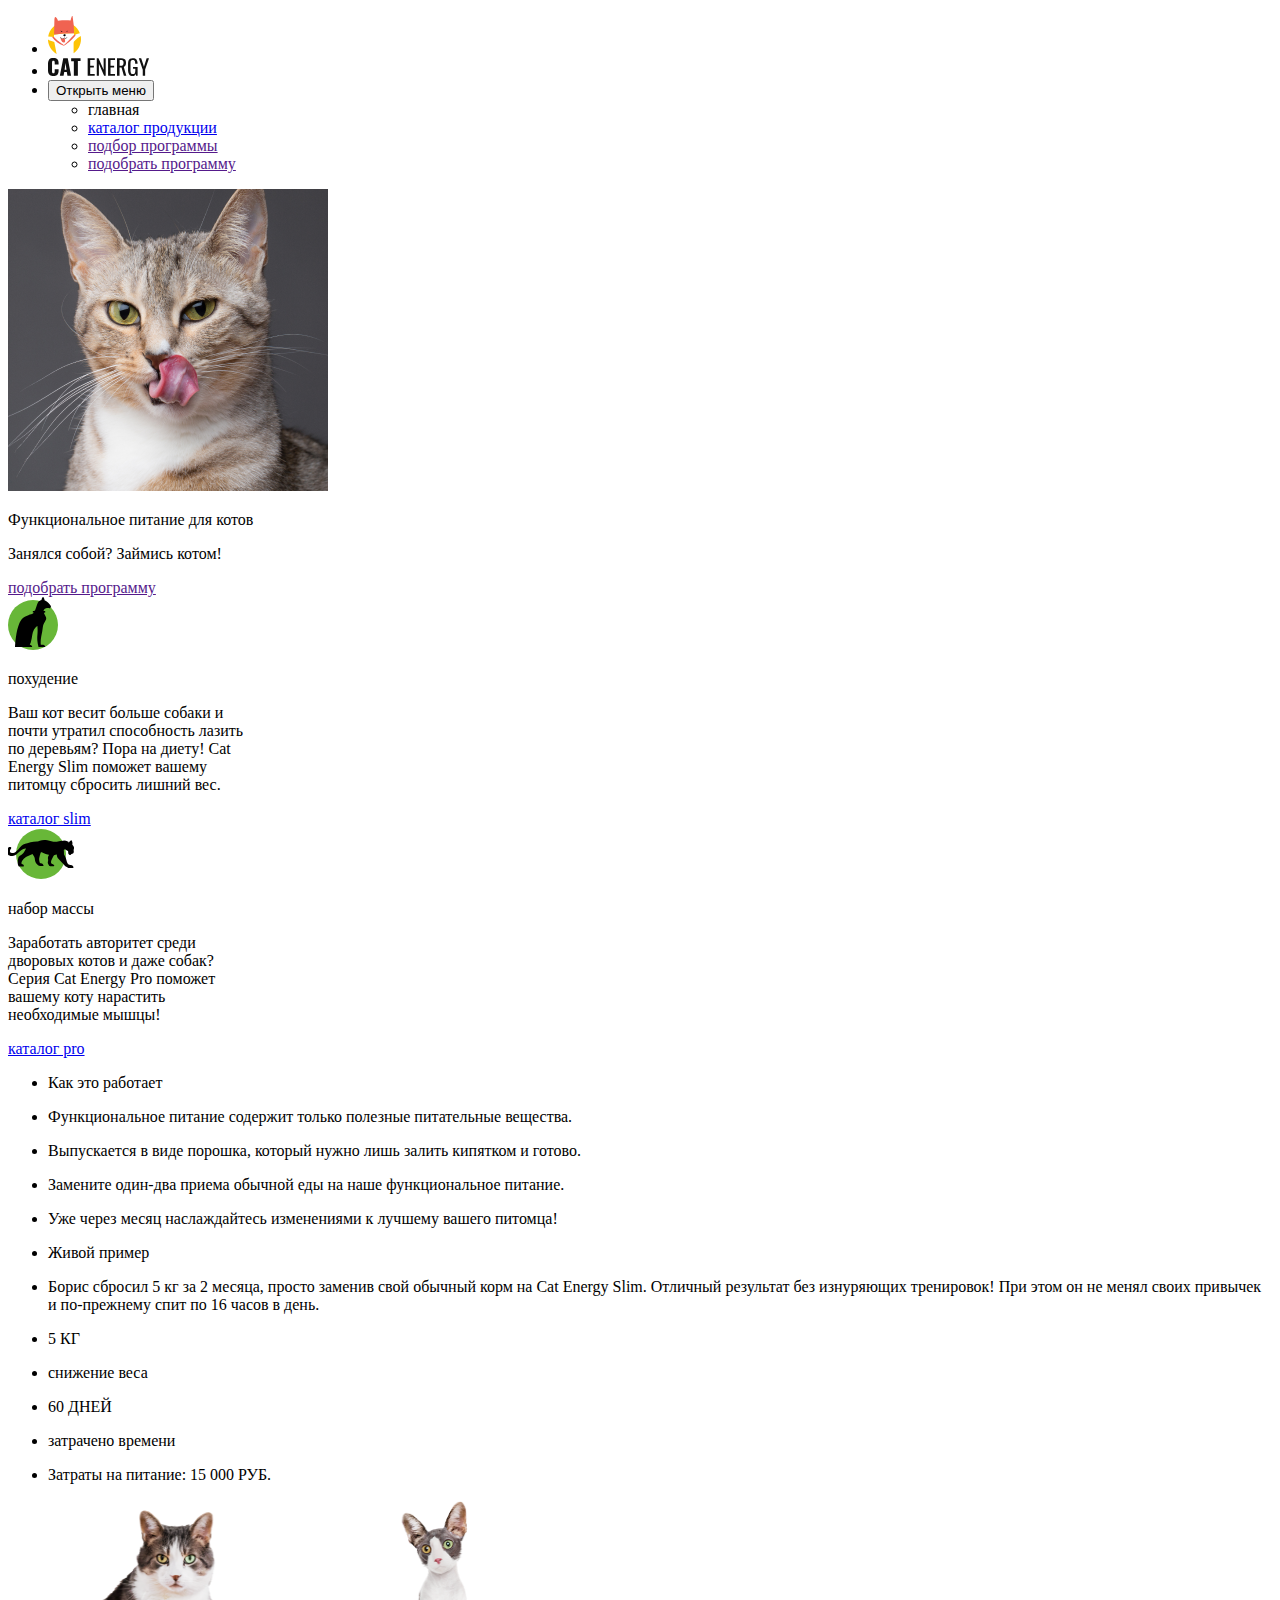
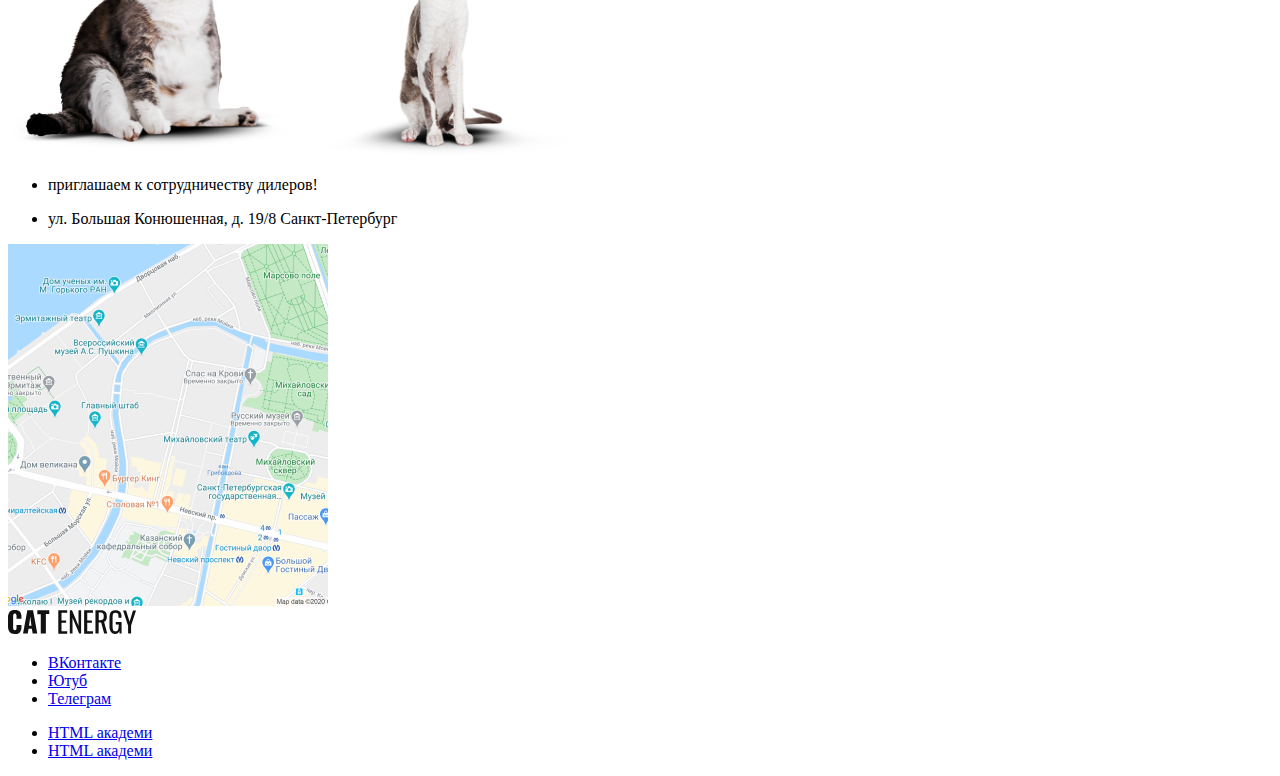
==== index.html @ 9efe5eb6 "Deploying to gh-pages from @ gbuilder75/2445143-cat-energy-31@4de3dc1ca59c9a11258ada02885281ec4d4816" ====
<!DOCTYPE html><html class="page" lang="ru"><head><meta charset="UTF-8"><title>Кэт энерджи</title><meta name="viewport" content="width=device-width,initial-scale=1"><link rel="stylesheet" href="styles/styles.css"><link rel="icon" href="../images/favicon-32.png"><script src="scripts/index.js" defer="defer"></script></head><body class="page__body"><header class="main-header"><ul class="main-header__logo"><li><a class="main-header__logo-pic"><img class="main-header__logo-image" src="../images/mobile-logo.svg" width="33" height="38" alt="Логотип Кэт энерджи"></a></li><li><a class="main-header__logo-text"><img class="main-header__logo-text" src="../images/mobile-logo-text.svg" width="101" height="18" alt="Кэт энерджи header"></a></li><li><nav class="main-nav"><button class="main-nav__toggle" type="button"><span class="visually-hidden">Открыть меню</span></button><div class="main-nav__wrapper"><ul class="main-nav__list site-list"><li class="site-list__item site-list__item--active"><a>главная</a></li><li class="site-list__item"><a href="catalog.html">каталог продукции</a></li><li class="site-list__item"><a href="">подбор программы</a></li><li class="site-list__item"><a class="primary-button" href="">подобрать программу</a></li></ul></div></nav></li></ul></header><main class="main-container"><section class="features" data-test="features"><img class="features-img" src="../images/index-background-desktop-2.png" width="320" height="302" alt="Функциональное питание для котов"><p class="features-title">Функциональное питание для котов</p><p class="features-subtitle">Занялся собой? Займись котом!</p><a class="primary-button" href="">подобрать программу</a></section><section class="slim" data-test="slim"><img class="slim-img" src="../images/cat-back-slim.svg" width="50" height="53" alt="Похудение"><p class="slim-title">похудение</p><p class="slim-subtitle">Ваш кот весит больше собаки и<br>почти утратил способность лазить<br>по деревьям? Пора на диету! Cat<br>Energy Slim поможет вашему<br>питомцу сбросить лишний вес.</p><a href="catalog.html">каталог slim</a></section><section class="pro" data-test="pro"><img class="pro-img" src="../images/cat-back-pro.svg" width="67" height="52" alt="Набор массы"><p class="pro-title">набор массы</p><p class="pro-subtitle">Заработать авторитет среди<br>дворовых котов и даже собак?<br>Серия Cat Energy Pro поможет<br>вашему коту нарастить<br>необходимые мышцы!</p><a href="catalog.html">каталог pro</a></section><section class="special"><ul class="special-list"><li class="special-item"><p class="special-title">Как это работает</p></li><li class="special-item"><p class="special-description">Функциональное питание содержит только полезные питательные вещества.</p></li><li class="special-item"><p class="special-description">Выпускается в виде порошка, который нужно лишь залить кипятком и готово.</p></li><li class="special-item"><p class="special-description">Замените один-два приема обычной еды на наше функциональное питание.</p></li><li class="special-item"><p class="special-description">Уже через месяц наслаждайтесь изменениями к лучшему вашего питомца!</p></li></ul></section><section class="example"><ul class="example-list"><li class="example-item"><p class="example-title">Живой пример</p></li><li class="example-item"><p class="example-description">Борис сбросил 5 кг за 2 месяца, просто заменив свой обычный корм на Cat Energy Slim. Отличный результат без изнуряющих тренировок! При этом он не менял своих привычек и по-прежнему спит по 16 часов в день.</p></li></ul><ul class="cost-list"><li class="cost-item"><p class="cost-title">5 КГ</p></li><li class="cost-item"><p class="cost-description">снижение веса</p></li><li class="cost-item"><p class="cost-title">60 ДНЕЙ</p></li><li class="cost-item"><p class="cost-description">затрачено времени</p></li><li class="cost-item"><p class="cost-description">Затраты на питание: 15 000 РУБ.</p></li></ul></section><section class="cat-slider-mobile"><img class="cat-slider-mobile-img" src="../images/slide-cat-before.png" width="280" height="256" alt="Кот перед диетой"> <img class="cat-slider-mobile-img" src="../images/slide-cat-after.png" width="280" height="256" alt="Кот после диеты"></section><section class="contacts"><ul class="contacts-list"><li class="contacts-item"><p class="contacts-title">приглашаем к сотрудничеству дилеров!</p></li><li class="contacts-item"><p class="contacts-description">ул. Большая Конюшенная, д. 19/8 Санкт-Петербург</p></li></ul></section><section class="location"><li class="location-item"><img class="map-mobile-img" src="../images/map.png" width="320" height="362" alt="Карта"></li></section></main><footer class="main-footer"><li class="footer-logo"><a class="main-footer__logo-text"><img class="main-footer__logo-text" src="../images/mobile-footer-logo.svg" width="128" height="24" alt="Кэт энерджи footer"></a></li><ul class="footer-social-list"><li class="footer-social-item"><a class="footer-social-link link-vk" href="https://vk.com/htmlacademy"><span class="visually-hidden">ВКонтакте</span></a></li><li class="footer-social-item"><a class="footer-social-link link-youtube" href="https://www.youtube.com/user/htmlacademyru"><span class="visually-hidden">Ютуб</span></a></li><li class="footer-social-item"><a class="footer-social-link link-telegram" href="https://t.me/htmlacademy"><span class="visually-hidden">Телеграм</span></a></li></ul><ul class="footer-html-academy-list"><li class="footer-html-academy-item"><a class="footer-html-academy-link link-html-academy" href="https://htmlacademy.ru"><span class="visually-hidden">HTML академи</span></a></li><li class="footer-html-academy-item"><a class="footer-html-academy-link link-html-academy" href="https://htmlacademy.ru"><span class="visually-hidden">HTML академи</span></a></li></ul></footer></body></html>
---- styles/styles.css ----
.header{color:#fff;background-color:#639;padding:10px 15px}
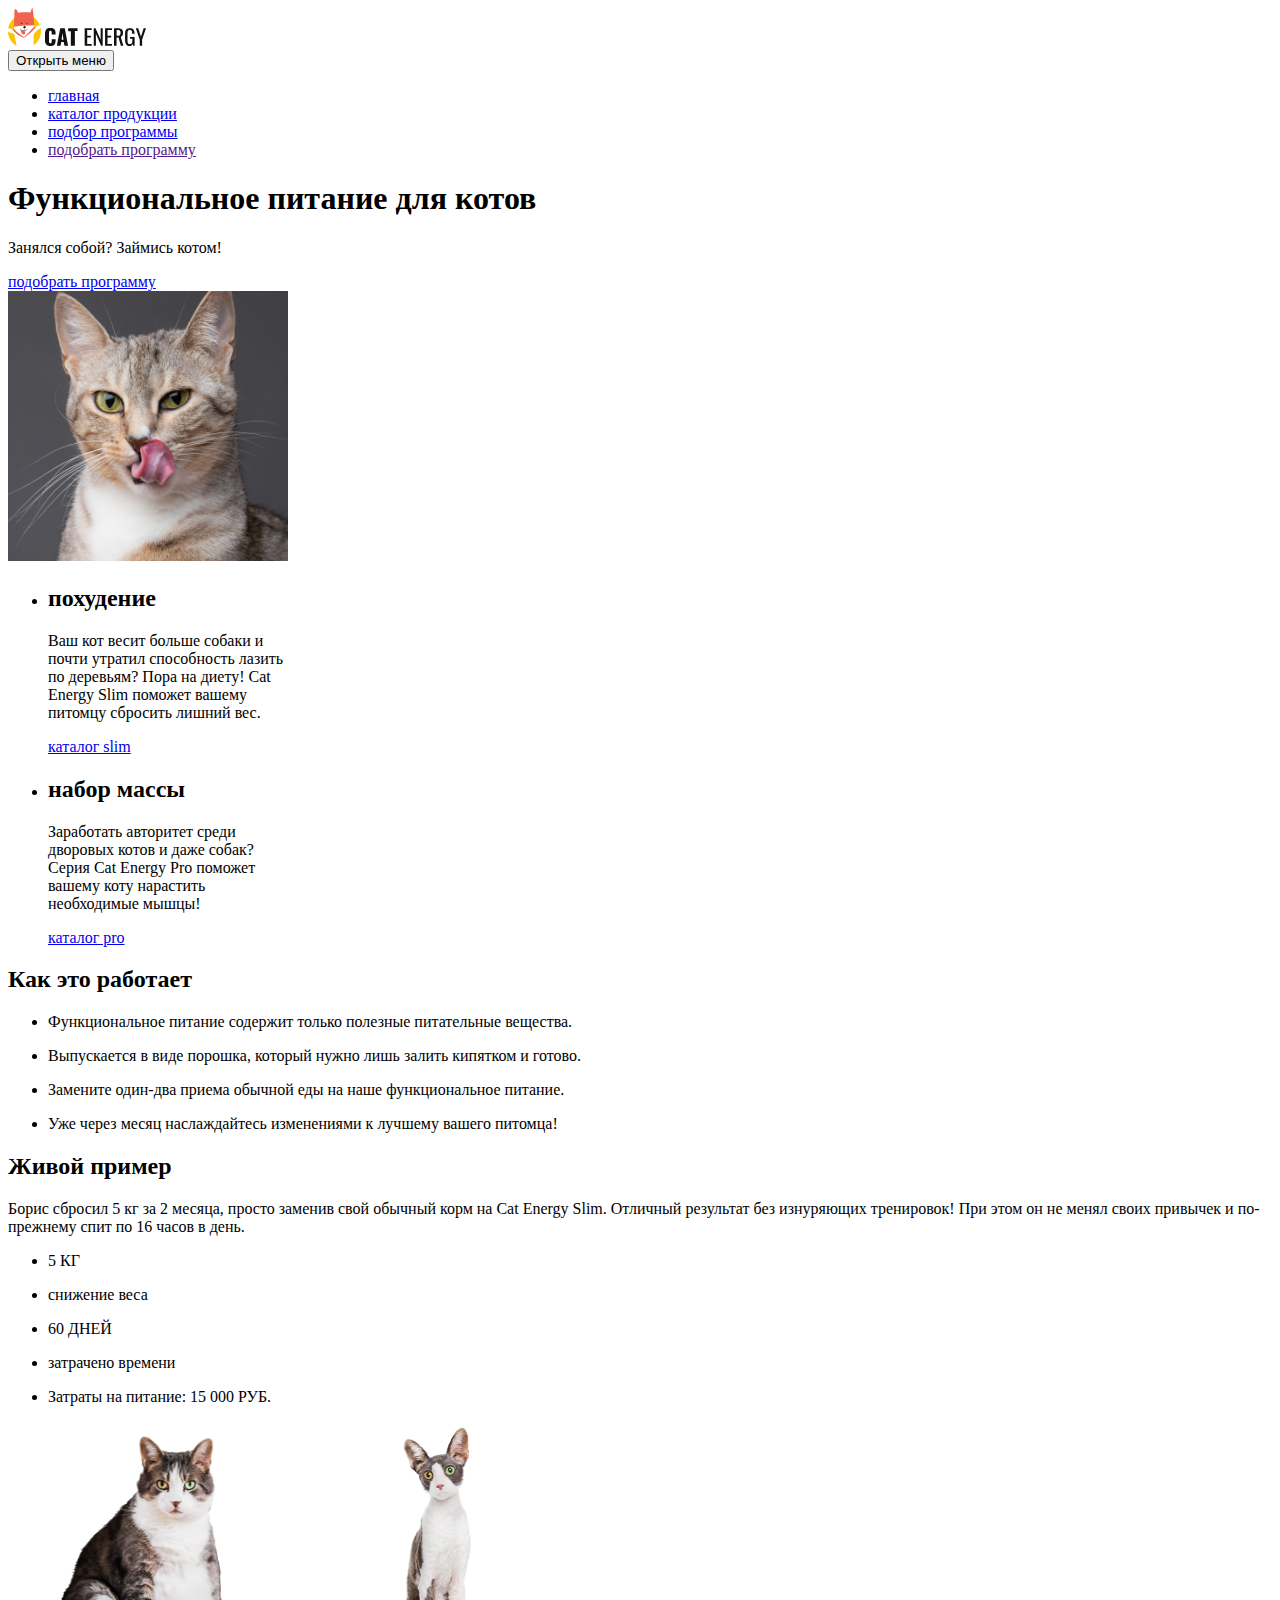
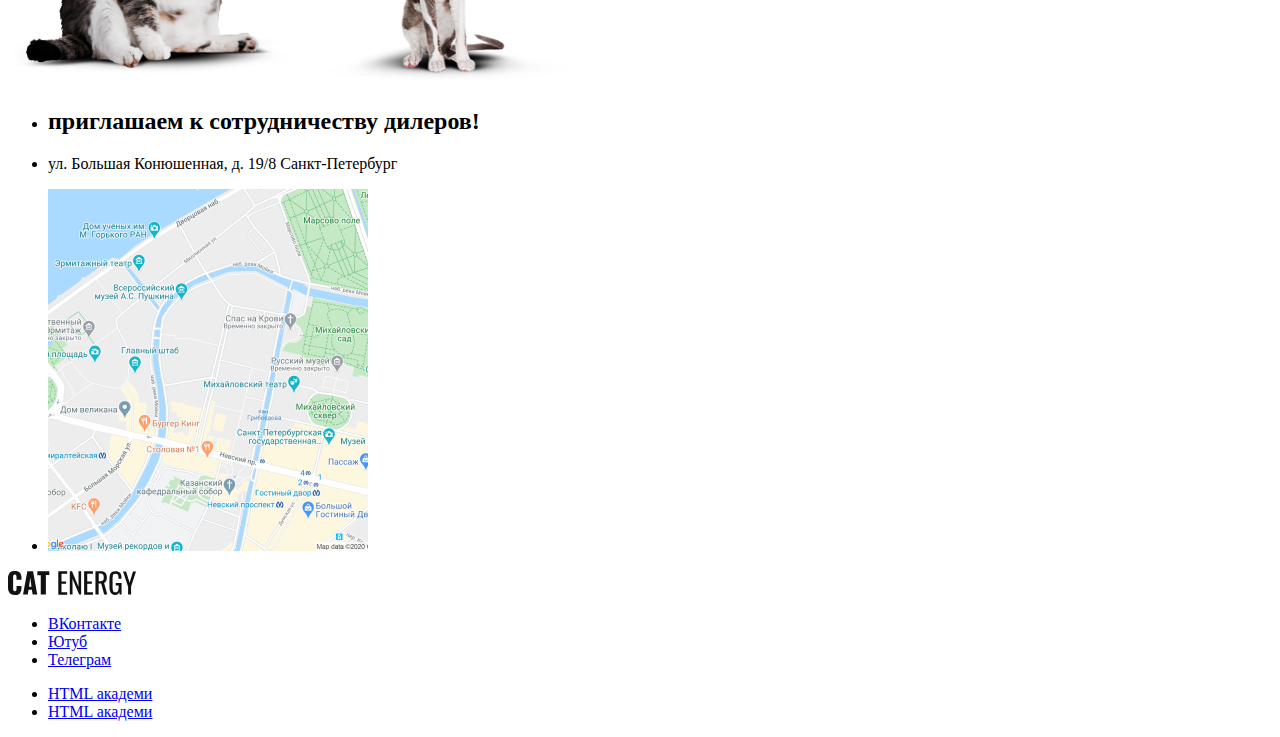
==== commit 4a887c12: "Deploying to gh-pages from @ gbuilder75/2445143-cat-energy-31@46d3fa1d78fe73ba99baabdb4695865248042a" ====
--- a/index.html
+++ b/index.html
@@ -1 +1 @@
-<!DOCTYPE html><html class="page" lang="ru"><head><meta charset="UTF-8"><title>Кэт энерджи</title><meta name="viewport" content="width=device-width,initial-scale=1"><link rel="stylesheet" href="styles/styles.css"><link rel="icon" href="../images/favicon-32.png"><script src="scripts/index.js" defer="defer"></script></head><body class="page__body"><header class="main-header"><ul class="main-header__logo"><li><a class="main-header__logo-pic"><img class="main-header__logo-image" src="../images/mobile-logo.svg" width="33" height="38" alt="Логотип Кэт энерджи"></a></li><li><a class="main-header__logo-text"><img class="main-header__logo-text" src="../images/mobile-logo-text.svg" width="101" height="18" alt="Кэт энерджи header"></a></li><li><nav class="main-nav"><button class="main-nav__toggle" type="button"><span class="visually-hidden">Открыть меню</span></button><div class="main-nav__wrapper"><ul class="main-nav__list site-list"><li class="site-list__item site-list__item--active"><a>главная</a></li><li class="site-list__item"><a href="catalog.html">каталог продукции</a></li><li class="site-list__item"><a href="">подбор программы</a></li><li class="site-list__item"><a class="primary-button" href="">подобрать программу</a></li></ul></div></nav></li></ul></header><main class="main-container"><section class="features" data-test="features"><img class="features-img" src="../images/index-background-desktop-2.png" width="320" height="302" alt="Функциональное питание для котов"><p class="features-title">Функциональное питание для котов</p><p class="features-subtitle">Занялся собой? Займись котом!</p><a class="primary-button" href="">подобрать программу</a></section><section class="slim" data-test="slim"><img class="slim-img" src="../images/cat-back-slim.svg" width="50" height="53" alt="Похудение"><p class="slim-title">похудение</p><p class="slim-subtitle">Ваш кот весит больше собаки и<br>почти утратил способность лазить<br>по деревьям? Пора на диету! Cat<br>Energy Slim поможет вашему<br>питомцу сбросить лишний вес.</p><a href="catalog.html">каталог slim</a></section><section class="pro" data-test="pro"><img class="pro-img" src="../images/cat-back-pro.svg" width="67" height="52" alt="Набор массы"><p class="pro-title">набор массы</p><p class="pro-subtitle">Заработать авторитет среди<br>дворовых котов и даже собак?<br>Серия Cat Energy Pro поможет<br>вашему коту нарастить<br>необходимые мышцы!</p><a href="catalog.html">каталог pro</a></section><section class="special"><ul class="special-list"><li class="special-item"><p class="special-title">Как это работает</p></li><li class="special-item"><p class="special-description">Функциональное питание содержит только полезные питательные вещества.</p></li><li class="special-item"><p class="special-description">Выпускается в виде порошка, который нужно лишь залить кипятком и готово.</p></li><li class="special-item"><p class="special-description">Замените один-два приема обычной еды на наше функциональное питание.</p></li><li class="special-item"><p class="special-description">Уже через месяц наслаждайтесь изменениями к лучшему вашего питомца!</p></li></ul></section><section class="example"><ul class="example-list"><li class="example-item"><p class="example-title">Живой пример</p></li><li class="example-item"><p class="example-description">Борис сбросил 5 кг за 2 месяца, просто заменив свой обычный корм на Cat Energy Slim. Отличный результат без изнуряющих тренировок! При этом он не менял своих привычек и по-прежнему спит по 16 часов в день.</p></li></ul><ul class="cost-list"><li class="cost-item"><p class="cost-title">5 КГ</p></li><li class="cost-item"><p class="cost-description">снижение веса</p></li><li class="cost-item"><p class="cost-title">60 ДНЕЙ</p></li><li class="cost-item"><p class="cost-description">затрачено времени</p></li><li class="cost-item"><p class="cost-description">Затраты на питание: 15 000 РУБ.</p></li></ul></section><section class="cat-slider-mobile"><img class="cat-slider-mobile-img" src="../images/slide-cat-before.png" width="280" height="256" alt="Кот перед диетой"> <img class="cat-slider-mobile-img" src="../images/slide-cat-after.png" width="280" height="256" alt="Кот после диеты"></section><section class="contacts"><ul class="contacts-list"><li class="contacts-item"><p class="contacts-title">приглашаем к сотрудничеству дилеров!</p></li><li class="contacts-item"><p class="contacts-description">ул. Большая Конюшенная, д. 19/8 Санкт-Петербург</p></li></ul></section><section class="location"><li class="location-item"><img class="map-mobile-img" src="../images/map.png" width="320" height="362" alt="Карта"></li></section></main><footer class="main-footer"><li class="footer-logo"><a class="main-footer__logo-text"><img class="main-footer__logo-text" src="../images/mobile-footer-logo.svg" width="128" height="24" alt="Кэт энерджи footer"></a></li><ul class="footer-social-list"><li class="footer-social-item"><a class="footer-social-link link-vk" href="https://vk.com/htmlacademy"><span class="visually-hidden">ВКонтакте</span></a></li><li class="footer-social-item"><a class="footer-social-link link-youtube" href="https://www.youtube.com/user/htmlacademyru"><span class="visually-hidden">Ютуб</span></a></li><li class="footer-social-item"><a class="footer-social-link link-telegram" href="https://t.me/htmlacademy"><span class="visually-hidden">Телеграм</span></a></li></ul><ul class="footer-html-academy-list"><li class="footer-html-academy-item"><a class="footer-html-academy-link link-html-academy" href="https://htmlacademy.ru"><span class="visually-hidden">HTML академи</span></a></li><li class="footer-html-academy-item"><a class="footer-html-academy-link link-html-academy" href="https://htmlacademy.ru"><span class="visually-hidden">HTML академи</span></a></li></ul></footer></body></html>+<!DOCTYPE html><html class="page" lang="ru"><head><meta charset="UTF-8"><title>Кэт энерджи</title><meta name="viewport" content="width=device-width,initial-scale=1"><link rel="stylesheet" href="styles/styles.css"><script src="scripts/index.js" defer="defer"></script></head><body class="page__body"><header class="main-header"><div class="main-header__wrapper"><a class="main-header__logo-pic"><img class="main-header__logo-image" src="../images/mobile-logo.svg" width="33" height="38" alt="Логотип Кэт энерджи"> </a><a class="main-header__logo-text"><img class="main-header__logo-text" src="../images/mobile-logo-text.svg" width="101" height="18" alt="Кэт энерджи header"></a><nav class="main-nav"><button class="main-nav__toggle" type="button"><span class="visually-hidden">Открыть меню</span></button><ul class="main-nav__list"><li class="main-nav__item"><a class="main-nav__link main-nav__link--current" href="index.html">главная</a></li><li class="main-nav__item"><a class="main-nav__link" href="catalog.html">каталог продукции</a></li><li class="main-nav__item"><a class="main-nav__link" href="#">подбор программы</a></li><li class="main-nav__item"><a class="primary-button" href="">подобрать программу</a></li></ul></nav><section class="features" data-test="features"><div class="features-section-wrapper"><h1 class="features-section-title features-title">Функциональное питание для котов</h1><p class="features-section-description">Занялся собой? Займись котом!</p><a class="primary-button button" href="#">подобрать программу</a><div class="features-section-image-container"><img class="features-section-image" src="../images/index-background-desktop-2.png" width="280" height="270" alt="Функциональное питание для котов"></div></div></section></div></header><main class="main-container"><section class="diet" data-test="diet"><div class="diet-wrapper"><ul class="diet-list"><li class="diet-item"><h2 class="diet-title">похудение</h2><p class="diet-subtitle">Ваш кот весит больше собаки и<br>почти утратил способность лазить<br>по деревьям? Пора на диету! Cat<br>Energy Slim поможет вашему<br>питомцу сбросить лишний вес.</p><a class="diet-link" href="catalog.html"><span class="diet__link-text">каталог slim</span></a></li><li class="diet-item"><h2 class="diet-title">набор массы</h2><p class="diet-subtitle">Заработать авторитет среди<br>дворовых котов и даже собак?<br>Серия Cat Energy Pro поможет<br>вашему коту нарастить<br>необходимые мышцы!</p><a class="diet-link" href="catalog.html"><span class="diet__link-text">каталог pro</span></a></li></ul></div></section><section class="advantages"><div class="advantages-wrapper"><h2 class="advantages-title section-title">Как это работает</h2><ul class="advantages-list"><li class="advantages-item"><p class="advantages-description">Функциональное питание содержит только полезные питательные вещества.</p></li><li class="advantages-item"><p class="advantages-description">Выпускается в виде порошка, который нужно лишь залить кипятком и готово.</p></li><li class="advantages-item"><p class="advantages-description">Замените один-два приема обычной еды на наше функциональное питание.</p></li><li class="advantages-item"><p class="advantages-description">Уже через месяц наслаждайтесь изменениями к лучшему вашего питомца!</p></li></ul></div></section><section class="example"><div class="example-wrapper"><h2 class="example-title">Живой пример</h2><p class="example-description">Борис сбросил 5 кг за 2 месяца, просто заменив свой обычный корм на Cat Energy Slim. Отличный результат без изнуряющих тренировок! При этом он не менял своих привычек и по-прежнему спит по 16 часов в день.</p></div><ul class="cost-list"><li class="cost-item"><p class="cost-title">5 КГ</p></li><li class="cost-item"><p class="cost-description">снижение веса</p></li><li class="cost-item"><p class="cost-title">60 ДНЕЙ</p></li><li class="cost-item"><p class="cost-description">затрачено времени</p></li><li class="cost-item"><p class="cost-description">Затраты на питание: 15 000 РУБ.</p></li></ul></section><section class="cat-slider-mobile"><h2 class="cat-slider-mobile-wrapper"><img class="cat-slider-mobile-img" src="../images/slide-cat-before.png" width="280" height="256" alt="Кот перед диетой"> <img class="cat-slider-mobile-img" src="../images/slide-cat-after.png" width="280" height="256" alt="Кот после диеты"></h2></section><section class="contacts"><ul class="contacts-list"><li class="contacts-item"><h2 class="contacts-title">приглашаем к сотрудничеству дилеров!</h2></li><li class="contacts-item"><p class="contacts-description">ул. Большая Конюшенная, д. 19/8 Санкт-Петербург</p></li><li class="contacts-item-map"><img class="map-mobile-img" src="../images/map.png" width="320" height="362" alt="Карта"></li></ul></section></main><footer class="main-footer"><div class="footer-logo"><a class="main-footer__logo-text" href="index.html"><img class="main-footer__logo-text" src="../images/mobile-footer-logo.svg" width="128" height="24" alt="Кэт энерджи footer"></a></div><ul class="footer-social-list"><li class="footer-social-item"><a class="footer-social-link link-vk" href="https://vk.com/htmlacademy"><span class="visually-hidden">ВКонтакте</span></a></li><li class="footer-social-item"><a class="footer-social-link link-youtube" href="https://www.youtube.com/user/htmlacademyru"><span class="visually-hidden">Ютуб</span></a></li><li class="footer-social-item"><a class="footer-social-link link-telegram" href="https://t.me/htmlacademy"><span class="visually-hidden">Телеграм</span></a></li></ul><ul class="footer-html-academy-list"><li class="footer-html-academy-item"><a class="footer-html-academy-link link-html-academy" href="https://htmlacademy.ru/intensive/adaptive"><span class="visually-hidden">HTML академи</span></a></li><li class="footer-html-academy-item"><a class="footer-html-academy-link link-html-academy" href="https://htmlacademy.ru/intensive/adaptive"><span class="visually-hidden">HTML академи</span></a></li></ul></footer></body></html>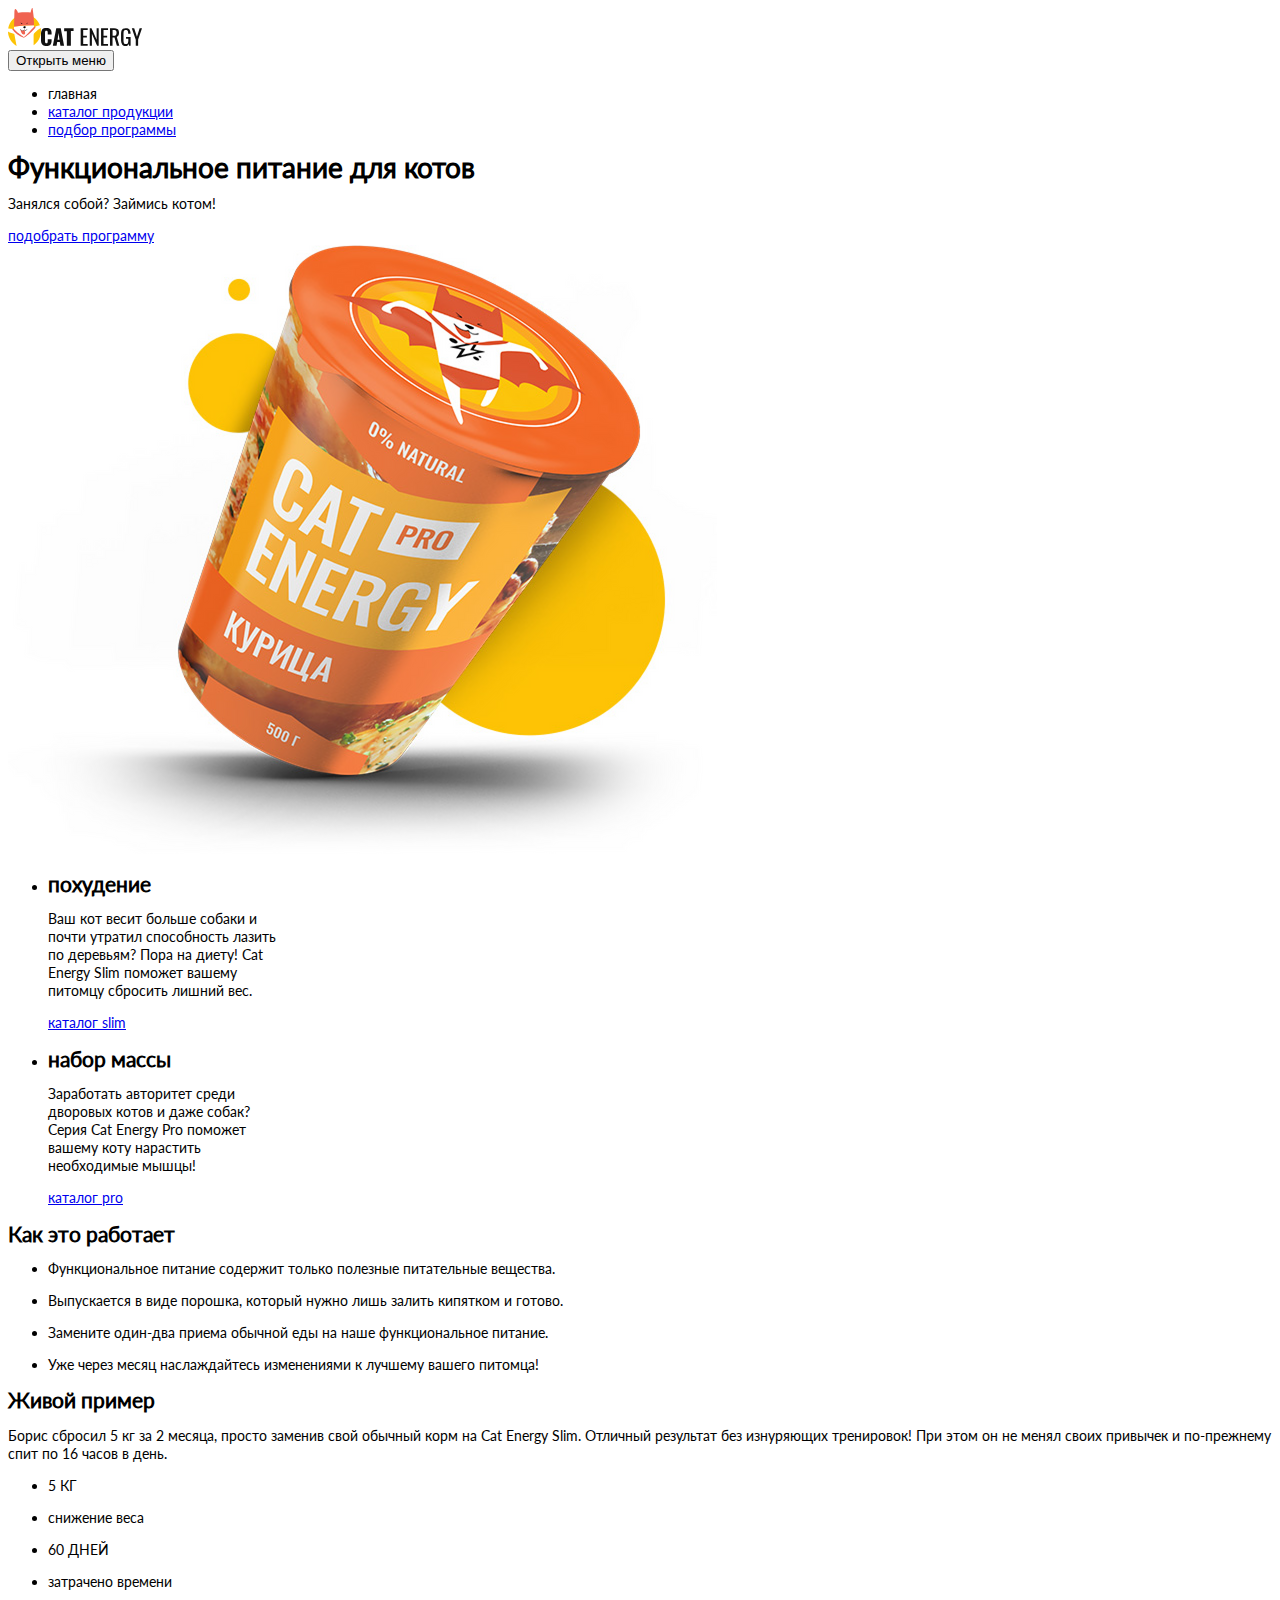
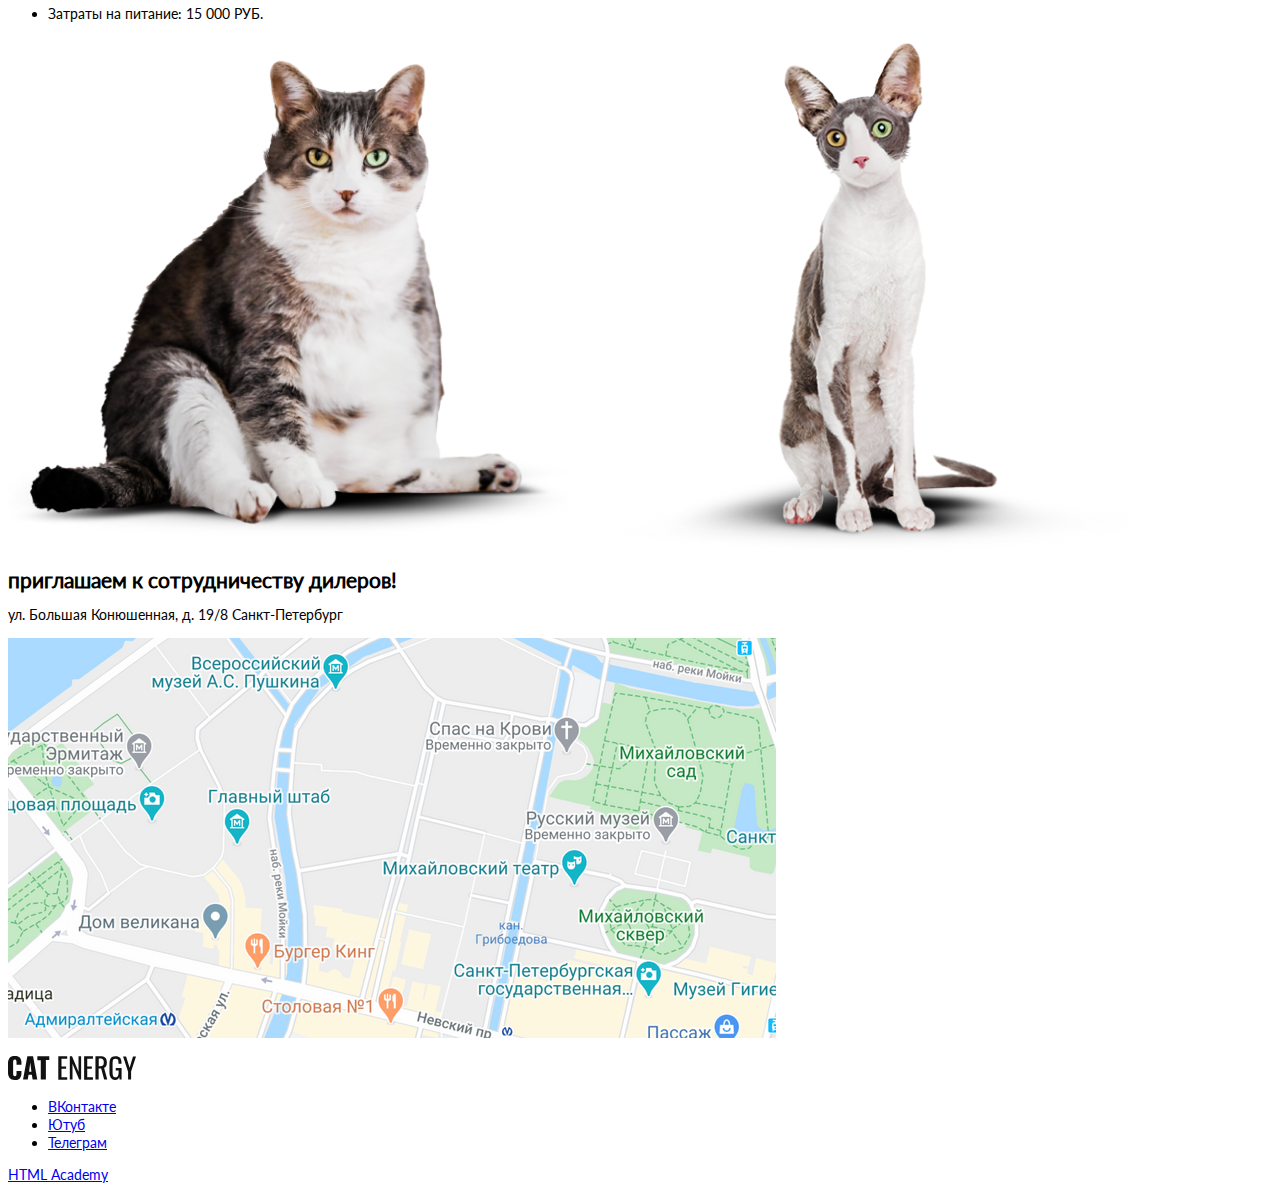
==== commit 2a49e2ad: "Deploying to gh-pages from @ gbuilder75/2445143-cat-energy-31@aca5218369e7cdb0ccb22195807b6e767e9534" ====
--- a/index.html
+++ b/index.html
@@ -1 +1 @@
-<!DOCTYPE html><html class="page" lang="ru"><head><meta charset="UTF-8"><title>Кэт энерджи</title><meta name="viewport" content="width=device-width,initial-scale=1"><link rel="stylesheet" href="styles/styles.css"><script src="scripts/index.js" defer="defer"></script></head><body class="page__body"><header class="main-header"><div class="main-header__wrapper"><a class="main-header__logo-pic"><img class="main-header__logo-image" src="../images/mobile-logo.svg" width="33" height="38" alt="Логотип Кэт энерджи"> </a><a class="main-header__logo-text"><img class="main-header__logo-text" src="../images/mobile-logo-text.svg" width="101" height="18" alt="Кэт энерджи header"></a><nav class="main-nav"><button class="main-nav__toggle" type="button"><span class="visually-hidden">Открыть меню</span></button><ul class="main-nav__list"><li class="main-nav__item"><a class="main-nav__link main-nav__link--current" href="index.html">главная</a></li><li class="main-nav__item"><a class="main-nav__link" href="catalog.html">каталог продукции</a></li><li class="main-nav__item"><a class="main-nav__link" href="#">подбор программы</a></li><li class="main-nav__item"><a class="primary-button" href="">подобрать программу</a></li></ul></nav><section class="features" data-test="features"><div class="features-section-wrapper"><h1 class="features-section-title features-title">Функциональное питание для котов</h1><p class="features-section-description">Занялся собой? Займись котом!</p><a class="primary-button button" href="#">подобрать программу</a><div class="features-section-image-container"><img class="features-section-image" src="../images/index-background-desktop-2.png" width="280" height="270" alt="Функциональное питание для котов"></div></div></section></div></header><main class="main-container"><section class="diet" data-test="diet"><div class="diet-wrapper"><ul class="diet-list"><li class="diet-item"><h2 class="diet-title">похудение</h2><p class="diet-subtitle">Ваш кот весит больше собаки и<br>почти утратил способность лазить<br>по деревьям? Пора на диету! Cat<br>Energy Slim поможет вашему<br>питомцу сбросить лишний вес.</p><a class="diet-link" href="catalog.html"><span class="diet__link-text">каталог slim</span></a></li><li class="diet-item"><h2 class="diet-title">набор массы</h2><p class="diet-subtitle">Заработать авторитет среди<br>дворовых котов и даже собак?<br>Серия Cat Energy Pro поможет<br>вашему коту нарастить<br>необходимые мышцы!</p><a class="diet-link" href="catalog.html"><span class="diet__link-text">каталог pro</span></a></li></ul></div></section><section class="advantages"><div class="advantages-wrapper"><h2 class="advantages-title section-title">Как это работает</h2><ul class="advantages-list"><li class="advantages-item"><p class="advantages-description">Функциональное питание содержит только полезные питательные вещества.</p></li><li class="advantages-item"><p class="advantages-description">Выпускается в виде порошка, который нужно лишь залить кипятком и готово.</p></li><li class="advantages-item"><p class="advantages-description">Замените один-два приема обычной еды на наше функциональное питание.</p></li><li class="advantages-item"><p class="advantages-description">Уже через месяц наслаждайтесь изменениями к лучшему вашего питомца!</p></li></ul></div></section><section class="example"><div class="example-wrapper"><h2 class="example-title">Живой пример</h2><p class="example-description">Борис сбросил 5 кг за 2 месяца, просто заменив свой обычный корм на Cat Energy Slim. Отличный результат без изнуряющих тренировок! При этом он не менял своих привычек и по-прежнему спит по 16 часов в день.</p></div><ul class="cost-list"><li class="cost-item"><p class="cost-title">5 КГ</p></li><li class="cost-item"><p class="cost-description">снижение веса</p></li><li class="cost-item"><p class="cost-title">60 ДНЕЙ</p></li><li class="cost-item"><p class="cost-description">затрачено времени</p></li><li class="cost-item"><p class="cost-description">Затраты на питание: 15 000 РУБ.</p></li></ul></section><section class="cat-slider-mobile"><h2 class="cat-slider-mobile-wrapper"><img class="cat-slider-mobile-img" src="../images/slide-cat-before.png" width="280" height="256" alt="Кот перед диетой"> <img class="cat-slider-mobile-img" src="../images/slide-cat-after.png" width="280" height="256" alt="Кот после диеты"></h2></section><section class="contacts"><ul class="contacts-list"><li class="contacts-item"><h2 class="contacts-title">приглашаем к сотрудничеству дилеров!</h2></li><li class="contacts-item"><p class="contacts-description">ул. Большая Конюшенная, д. 19/8 Санкт-Петербург</p></li><li class="contacts-item-map"><img class="map-mobile-img" src="../images/map.png" width="320" height="362" alt="Карта"></li></ul></section></main><footer class="main-footer"><div class="footer-logo"><a class="main-footer__logo-text" href="index.html"><img class="main-footer__logo-text" src="../images/mobile-footer-logo.svg" width="128" height="24" alt="Кэт энерджи footer"></a></div><ul class="footer-social-list"><li class="footer-social-item"><a class="footer-social-link link-vk" href="https://vk.com/htmlacademy"><span class="visually-hidden">ВКонтакте</span></a></li><li class="footer-social-item"><a class="footer-social-link link-youtube" href="https://www.youtube.com/user/htmlacademyru"><span class="visually-hidden">Ютуб</span></a></li><li class="footer-social-item"><a class="footer-social-link link-telegram" href="https://t.me/htmlacademy"><span class="visually-hidden">Телеграм</span></a></li></ul><ul class="footer-html-academy-list"><li class="footer-html-academy-item"><a class="footer-html-academy-link link-html-academy" href="https://htmlacademy.ru/intensive/adaptive"><span class="visually-hidden">HTML академи</span></a></li><li class="footer-html-academy-item"><a class="footer-html-academy-link link-html-academy" href="https://htmlacademy.ru/intensive/adaptive"><span class="visually-hidden">HTML академи</span></a></li></ul></footer></body></html>+<!DOCTYPE html><html class="page" lang="ru"><head><meta charset="UTF-8"><title>Кэт энерджи</title><meta name="viewport" content="width=device-width,initial-scale=1"><link rel="stylesheet" href="styles/styles.css"><link rel="icon" href="favicons/favicon-32.svg" type="image/svg+xml"><link rel="apple-touch-icon" href="favicons/favicon-180.png"><link rel="manifest" href="manifest.webmanifest"><script src="scripts/index.js" defer="defer"></script></head><body class="body__page"><header class="main-header"><a class="main-header__logo-pic" href="#"><picture><img class="main-header__logo-pic" src="images/mobile-logo.svg" width="33" height="38" alt="Логотип Кэт энерджи"></picture></a><a class="main-header__logo-text" href="#"><picture><img class="main-header__logo-text" src="images/mobile-logo-text.svg" width="101" height="18" alt="Кэт энерджи header"></picture></a><nav class="main-nav"><button class="main-nav__toggle" type="button"><span class="visually-hidden">Открыть меню</span></button><ul class="main-nav__list"><li class="main-nav__item"><a class="main-nav__link main-nav__link--current">главная</a></li><li class="main-nav__item"><a class="main-nav__link" href="catalog.html">каталог продукции</a></li><li class="main-nav__item"><a class="main-nav__link" href="#">подбор программы</a></li></ul></nav><section class="features" data-test="features"><h1 class="features__title">Функциональное питание для котов</h1><p class="features__description">Занялся собой? Займись котом!</p><a class="button" href="#">подобрать программу</a><div class="features__image-container"><picture><source media="(min-width: 1440px)" type="image/png" srcset="images/desktop-index-can-1@1x.png, images/desktop-index-can-1@2x.png 2x" width="552" height="499"><source media="(min-width: 768px)" type="image/png" srcset="images/tablet-index-can-1@1x.png, images/tablet-index-can-1@2x.png 2x" width="709" height="609"><img class="features-section-image" src="images/mobile-index-can-1@1x.png" srcset="images/mobile-index-can-1@2x.png 2x" width="280" height="270" alt="Cat Energy PRO 500 г, вкус-курица"></picture></div></section></header><main class="main-container"><section class="diet" data-test="diet"><ul class="diet__list"><li class="diet__item"><h2 class="diet__title">похудение</h2><p class="diet__subtitle">Ваш кот весит больше собаки и<br>почти утратил способность лазить<br>по деревьям? Пора на диету! Cat<br>Energy Slim поможет вашему<br>питомцу сбросить лишний вес.</p><a class="diet__link" href="catalog.html"><span class="diet__link-text">каталог slim</span></a></li><li class="diet__item"><h2 class="diet__title">набор массы</h2><p class="diet__subtitle">Заработать авторитет среди<br>дворовых котов и даже собак?<br>Серия Cat Energy Pro поможет<br>вашему коту нарастить<br>необходимые мышцы!</p><a class="diet__link" href="catalog.html"><span class="diet__link-text">каталог pro</span></a></li></ul></section><section class="advantages"><h2 class="advantages__title section-title">Как это работает</h2><ul class="advantages__list"><li class="advantages__item"><p class="advantages__description">Функциональное питание содержит только полезные питательные вещества.</p></li><li class="advantages__item"><p class="advantages__description">Выпускается в виде порошка, который нужно лишь залить кипятком и готово.</p></li><li class="advantages__item"><p class="advantages__description">Замените один-два приема обычной еды на наше функциональное питание.</p></li><li class="advantages__item"><p class="advantages__description">Уже через месяц наслаждайтесь изменениями к лучшему вашего питомца!</p></li></ul></section><section class="example"><h2 class="example__title">Живой пример</h2><p class="example__description">Борис сбросил 5 кг за 2 месяца, просто заменив свой обычный корм на Cat Energy Slim. Отличный результат без изнуряющих тренировок! При этом он не менял своих привычек и по-прежнему спит по 16 часов в день.</p><ul class="cost__list"><li class="cost__item"><p class="cost__title">5 КГ</p></li><li class="cost__item"><p class="cost__description">снижение веса</p></li><li class="cost__item"><p class="cost__title">60 ДНЕЙ</p></li><li class="cost__item"><p class="cost__description">затрачено времени</p></li><li class="cost__item"><p class="cost__description">Затраты на питание: 15 000 РУБ.</p></li></ul></section><section class="cat-slider"><h2 class="cat-slider__wrapper"><picture><source media="(min-width: 1440px)" type="image/png" srcset="images/desktop-slider-before@1x.png, images/desktop-slider-before@2x.png 2x" width="560" height="512"><source media="(min-width: 768px)" type="image/png" srcset="images/tablet-slider-before@1x.png, images/tablet-slider-before@2x.png 2x" width="560" height="512"><img class="cat-slider-mobile-img" src="images/mobile-slider-before@1x.png" srcset="images/mobile-slider-before@2x.png" width="280" height="256" alt="Кот перед диетой"></picture><picture><source media="(min-width: 1440px)" type="image/png" srcset="images/desktop-slider-after@1x.png, images/desktop-slider-after@2x.png 2x" width="560" height="512"><source media="(min-width: 768px)" type="image/png" srcset="images/tablet-slider-after@1x.png, images/tablet-slider-after@2x.png 2x" width="560" height="512"><img class="cat-slider-mobile-img" src="images/mobile-slider-after@1x.png" srcset="images/mobile-slider-after@2x.png" width="280" height="256" alt="Кот после диеты"></picture></h2></section><section class="contacts"><h2 class="contacts__title">приглашаем к сотрудничеству дилеров!</h2><p class="contacts__description">ул. Большая Конюшенная, д. 19/8 Санкт-Петербург</p><p class="contacts__item-map"><picture><source media="(min-width: 1440px)" type="image/png" srcset="images/desktop-map@1x.png, images/desktop-map@2x.png 2x" width="1440" height="400"><source media="(min-width: 768px)" type="image/png" srcset="images/tablet-map@1x.png, images/tablet-map@2x.png 2x" width="768" height="400"><img class="map-mobile-img" src="images/mobile-map@1x.png" srcset="images/mobile-map@2x.png 2x" width="320" height="362" alt="карта"></picture></p></section></main><footer class="footer"><a class="footer__logo-text" href="index.html"><img class="footer__logo-text" src="images/mobile-footer-logo.svg" width="128" height="24" alt="Кэт энерджи footer"></a><ul class="footer-social-list"><li class="footer__social-item"><a class="footer__social-link link-vk" href="https://vk.com/htmlacademy"><span class="visually-hidden">ВКонтакте</span></a></li><li class="footer__social-item"><a class="footer__social-link link-youtube" href="https://www.youtube.com/user/htmlacademyru"><span class="visually-hidden">Ютуб</span></a></li><li class="footer__social-item"><a class="footer__social-link link-telegram" href="https://t.me/htmlacademy"><span class="visually-hidden">Телеграм</span></a></li></ul><a class="footer__html-academy-link link-html-academy" href="https://htmlacademy.ru/intensive/adaptive"><p class="footer__html-academy-text">HTML Academy</p></a></footer></body></html>--- a/styles/styles.css
+++ b/styles/styles.css
@@ -1 +1 @@
-.header{color:#fff;background-color:#639;padding:10px 15px}+@font-face{font-family:Lato;font-weight:400;font-style:normal;font-display:swap;src:url(../fonts/lato/lato-regular.woff2)format("woff2")}@font-face{font-family:Oswald;font-weight:400;font-style:normal;font-display:swap;src:url(../fonts/oswald/oswald-regular.woff2)format("woff2")}body{font-family:Lato,sans-serif;font-size:14px;line-height:18px}.header{color:#fff;padding:10px 15px}.primary-button{text-align:center;color:#fff;background-color:#68b738;font-family:Oswald;font-size:16px;font-weight:400;line-height:20px}.features-section-title{text-align:center;font-family:Oswald;font-size:36px;font-weight:400;line-height:36px}.features-section-description{text-align:center;font-family:Oswald;font-size:14px;font-weight:400;line-height:14px}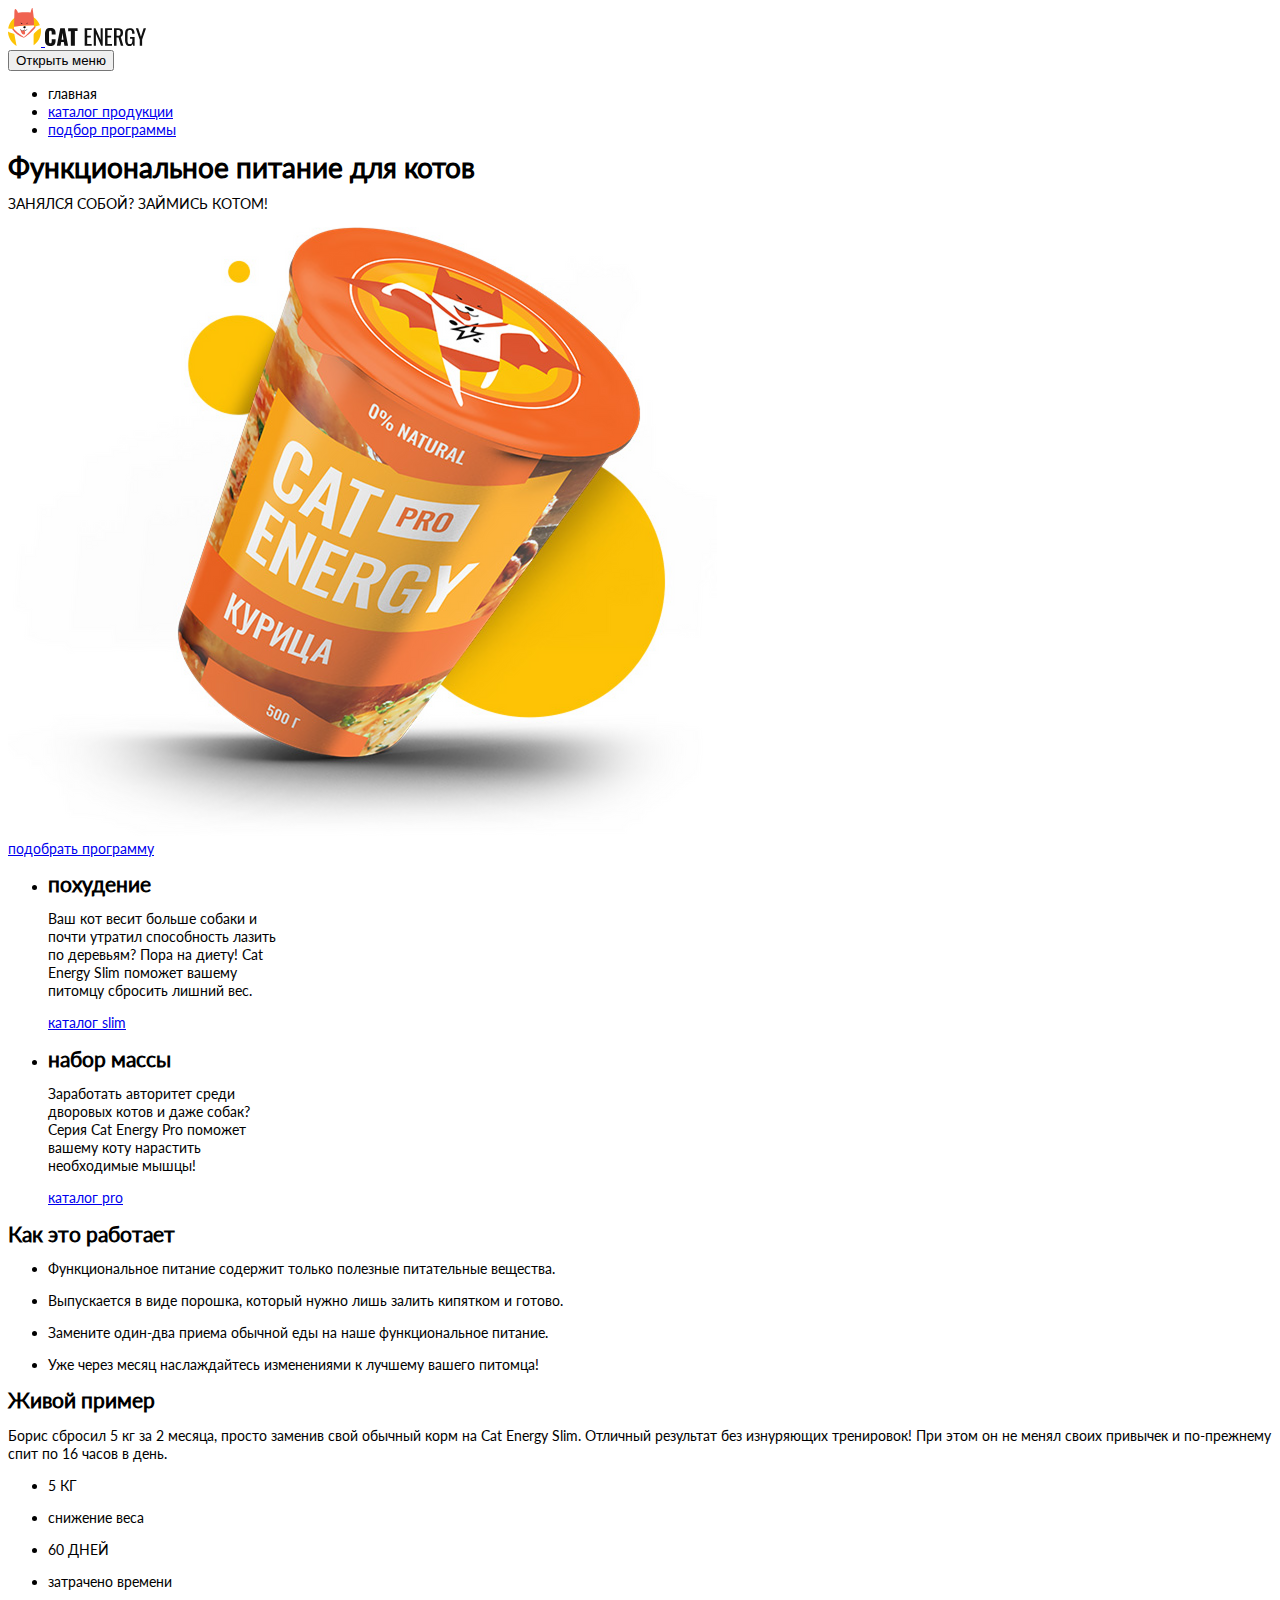
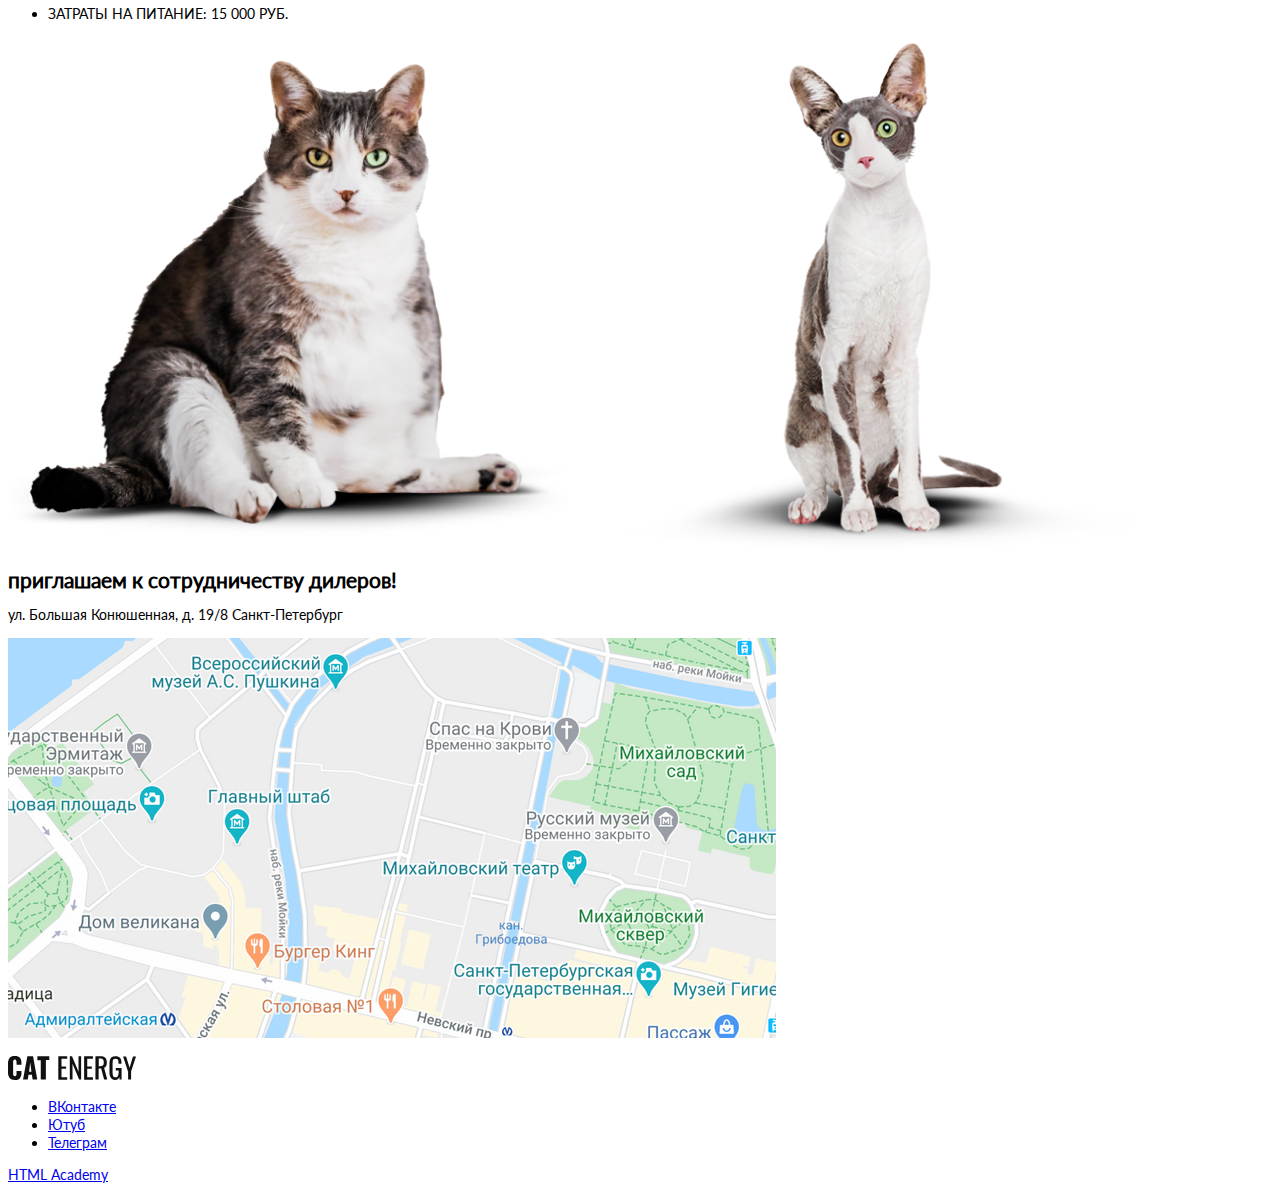
==== commit fafaa562: "ДЗ 4.27. Базовая стилизация" ====
--- a/index.html
+++ b/index.html
@@ -1 +1,189 @@
-<!DOCTYPE html><html class="page" lang="ru"><head><meta charset="UTF-8"><title>Кэт энерджи</title><meta name="viewport" content="width=device-width,initial-scale=1"><link rel="stylesheet" href="styles/styles.css"><link rel="icon" href="favicons/favicon-32.svg" type="image/svg+xml"><link rel="apple-touch-icon" href="favicons/favicon-180.png"><link rel="manifest" href="manifest.webmanifest"><script src="scripts/index.js" defer="defer"></script></head><body class="body__page"><header class="main-header"><a class="main-header__logo-pic" href="#"><picture><img class="main-header__logo-pic" src="images/mobile-logo.svg" width="33" height="38" alt="Логотип Кэт энерджи"></picture></a><a class="main-header__logo-text" href="#"><picture><img class="main-header__logo-text" src="images/mobile-logo-text.svg" width="101" height="18" alt="Кэт энерджи header"></picture></a><nav class="main-nav"><button class="main-nav__toggle" type="button"><span class="visually-hidden">Открыть меню</span></button><ul class="main-nav__list"><li class="main-nav__item"><a class="main-nav__link main-nav__link--current">главная</a></li><li class="main-nav__item"><a class="main-nav__link" href="catalog.html">каталог продукции</a></li><li class="main-nav__item"><a class="main-nav__link" href="#">подбор программы</a></li></ul></nav><section class="features" data-test="features"><h1 class="features__title">Функциональное питание для котов</h1><p class="features__description">Занялся собой? Займись котом!</p><a class="button" href="#">подобрать программу</a><div class="features__image-container"><picture><source media="(min-width: 1440px)" type="image/png" srcset="images/desktop-index-can-1@1x.png, images/desktop-index-can-1@2x.png 2x" width="552" height="499"><source media="(min-width: 768px)" type="image/png" srcset="images/tablet-index-can-1@1x.png, images/tablet-index-can-1@2x.png 2x" width="709" height="609"><img class="features-section-image" src="images/mobile-index-can-1@1x.png" srcset="images/mobile-index-can-1@2x.png 2x" width="280" height="270" alt="Cat Energy PRO 500 г, вкус-курица"></picture></div></section></header><main class="main-container"><section class="diet" data-test="diet"><ul class="diet__list"><li class="diet__item"><h2 class="diet__title">похудение</h2><p class="diet__subtitle">Ваш кот весит больше собаки и<br>почти утратил способность лазить<br>по деревьям? Пора на диету! Cat<br>Energy Slim поможет вашему<br>питомцу сбросить лишний вес.</p><a class="diet__link" href="catalog.html"><span class="diet__link-text">каталог slim</span></a></li><li class="diet__item"><h2 class="diet__title">набор массы</h2><p class="diet__subtitle">Заработать авторитет среди<br>дворовых котов и даже собак?<br>Серия Cat Energy Pro поможет<br>вашему коту нарастить<br>необходимые мышцы!</p><a class="diet__link" href="catalog.html"><span class="diet__link-text">каталог pro</span></a></li></ul></section><section class="advantages"><h2 class="advantages__title section-title">Как это работает</h2><ul class="advantages__list"><li class="advantages__item"><p class="advantages__description">Функциональное питание содержит только полезные питательные вещества.</p></li><li class="advantages__item"><p class="advantages__description">Выпускается в виде порошка, который нужно лишь залить кипятком и готово.</p></li><li class="advantages__item"><p class="advantages__description">Замените один-два приема обычной еды на наше функциональное питание.</p></li><li class="advantages__item"><p class="advantages__description">Уже через месяц наслаждайтесь изменениями к лучшему вашего питомца!</p></li></ul></section><section class="example"><h2 class="example__title">Живой пример</h2><p class="example__description">Борис сбросил 5 кг за 2 месяца, просто заменив свой обычный корм на Cat Energy Slim. Отличный результат без изнуряющих тренировок! При этом он не менял своих привычек и по-прежнему спит по 16 часов в день.</p><ul class="cost__list"><li class="cost__item"><p class="cost__title">5 КГ</p></li><li class="cost__item"><p class="cost__description">снижение веса</p></li><li class="cost__item"><p class="cost__title">60 ДНЕЙ</p></li><li class="cost__item"><p class="cost__description">затрачено времени</p></li><li class="cost__item"><p class="cost__description">Затраты на питание: 15 000 РУБ.</p></li></ul></section><section class="cat-slider"><h2 class="cat-slider__wrapper"><picture><source media="(min-width: 1440px)" type="image/png" srcset="images/desktop-slider-before@1x.png, images/desktop-slider-before@2x.png 2x" width="560" height="512"><source media="(min-width: 768px)" type="image/png" srcset="images/tablet-slider-before@1x.png, images/tablet-slider-before@2x.png 2x" width="560" height="512"><img class="cat-slider-mobile-img" src="images/mobile-slider-before@1x.png" srcset="images/mobile-slider-before@2x.png" width="280" height="256" alt="Кот перед диетой"></picture><picture><source media="(min-width: 1440px)" type="image/png" srcset="images/desktop-slider-after@1x.png, images/desktop-slider-after@2x.png 2x" width="560" height="512"><source media="(min-width: 768px)" type="image/png" srcset="images/tablet-slider-after@1x.png, images/tablet-slider-after@2x.png 2x" width="560" height="512"><img class="cat-slider-mobile-img" src="images/mobile-slider-after@1x.png" srcset="images/mobile-slider-after@2x.png" width="280" height="256" alt="Кот после диеты"></picture></h2></section><section class="contacts"><h2 class="contacts__title">приглашаем к сотрудничеству дилеров!</h2><p class="contacts__description">ул. Большая Конюшенная, д. 19/8 Санкт-Петербург</p><p class="contacts__item-map"><picture><source media="(min-width: 1440px)" type="image/png" srcset="images/desktop-map@1x.png, images/desktop-map@2x.png 2x" width="1440" height="400"><source media="(min-width: 768px)" type="image/png" srcset="images/tablet-map@1x.png, images/tablet-map@2x.png 2x" width="768" height="400"><img class="map-mobile-img" src="images/mobile-map@1x.png" srcset="images/mobile-map@2x.png 2x" width="320" height="362" alt="карта"></picture></p></section></main><footer class="footer"><a class="footer__logo-text" href="index.html"><img class="footer__logo-text" src="images/mobile-footer-logo.svg" width="128" height="24" alt="Кэт энерджи footer"></a><ul class="footer-social-list"><li class="footer__social-item"><a class="footer__social-link link-vk" href="https://vk.com/htmlacademy"><span class="visually-hidden">ВКонтакте</span></a></li><li class="footer__social-item"><a class="footer__social-link link-youtube" href="https://www.youtube.com/user/htmlacademyru"><span class="visually-hidden">Ютуб</span></a></li><li class="footer__social-item"><a class="footer__social-link link-telegram" href="https://t.me/htmlacademy"><span class="visually-hidden">Телеграм</span></a></li></ul><a class="footer__html-academy-link link-html-academy" href="https://htmlacademy.ru/intensive/adaptive"><p class="footer__html-academy-text">HTML Academy</p></a></footer></body></html>+<!DOCTYPE html>
+<html class="page" lang="ru">
+
+<head>
+  <meta charset="UTF-8">
+  <title>Кэт энерджи</title>
+  <meta name="viewport" content="width=device-width,initial-scale=1">
+  <link rel="stylesheet" href="styles/styles.css">
+  <link rel="icon" href="favicons/favicon-32.svg" type="image/svg+xml">
+  <link rel="apple-touch-icon" href="favicons/favicon-180.png">
+  <link rel="manifest" href="manifest.webmanifest">
+  <script src="scripts/index.js" defer></script>
+</head>
+
+<body class="body__page">
+  <header class="main-header">
+    <a class="main-header__logo" href="#">
+      <picture>
+        <source media="(min-width: 1440px)" type="image/svg" srcset="images/desktop-logo-pic.svg" width="70" height="59">
+        <source media="(min-width: 768px)" type="image/svg" srcset="images/tablet-logo-pic.svg" width="60" height="50">
+        <img class="main-header__logo-pic" src="images/mobile-logo.svg" width="33" height="38" alt="Логотип Кэт энерджи">
+      </picture>
+    </a>
+    <a class="main-header__logo" href="#">
+      <picture>
+        <source media="(min-width: 1440px)" type="image/svg" srcset="images/desktop-logo-text.svg" width="118" height="21">
+        <source media="(min-width: 768px)" type="image/svg" srcset="images/tablet-logo-text.svg" width="101" height="18">
+        <img class="main-header__logo-text" src="images/mobile-logo-text.svg" width="101" height="18" alt="Кэт энерджи">
+      </picture>
+    </a>
+    <nav class="main-nav">
+      <button class="main-nav__toggle" type="button"><span class="visually-hidden">Открыть меню</span></button>
+      <ul class="main-nav__list">
+        <li class="main-nav__item">
+          <a class="main-nav__link main-nav__link--current">главная</a>
+        </li>
+        <li class="main-nav__item">
+          <a class="main-nav__link" href="catalog.html">
+            каталог продукции
+          </a>
+        </li>
+        <li class="main-nav__item">
+          <a class="main-nav__link" href="#">
+            подбор программы
+          </a>
+        </li>
+      </ul>
+    </nav>
+    <section class="features" data-test="features">
+      <h1 class="features__title">Функциональное питание для котов</h1>
+      <p class="features__description">ЗАНЯЛСЯ СОБОЙ? ЗАЙМИСЬ КОТОМ!</p>
+      <div class="features__image-container">
+        <picture>
+          <source media="(min-width: 1440px)" type="image/png"
+            srcset="images/desktop-index-can-1@1x.png 1x, images/desktop-index-can-1@2x.png 2x" width="552" height="499">
+          <source media="(min-width: 768px)" type="image/png"
+            srcset="images/tablet-index-can-1@1x.png 1x, images/tablet-index-can-1@2x.png 2x" width="709" height="609">
+          <img class="features-section-image" src="images/mobile-index-can-1@1x.png"
+            srcset="images/mobile-index-can-1@2x.png 2x" width="280" height="270" alt="Cat Energy PRO 500 г, вкус-курица">
+        </picture>
+      </div>
+      <a class="button" href="#">подобрать программу</a>
+    </section>
+  </header>
+  <main class="main-container">
+    <section class="diet" data-test="diet">
+      <ul class="diet__list">
+        <li class="diet__item">
+          <h2 class="diet__title">похудение</h2>
+          <p class="diet__subtitle">Ваш кот весит больше собаки и<br>
+            почти утратил способность лазить<br>
+            по деревьям? Пора на диету! Cat<br>
+            Energy Slim поможет вашему<br>
+            питомцу сбросить лишний вес.
+          </p>
+          <a class="diet__link" href="catalog.html"><span class="diet__link-text">каталог slim</span></a>
+        </li>
+        <li class="diet__item">
+          <h2 class="diet__title">набор массы</h2>
+          <p class="diet__subtitle">Заработать авторитет среди<br>
+            дворовых котов и даже собак?<br>
+            Серия Cat Energy Pro поможет<br>
+            вашему коту нарастить<br>
+            необходимые мышцы!
+          </p>
+          <a class="diet__link" href="catalog.html"><span class="diet__link-text">каталог pro</span></a>
+        </li>
+      </ul>
+    </section>
+    <section class="advantages">
+      <h2 class="advantages__title">Как это работает</h2>
+      <ul class="advantages__list">
+        <li class="advantages__item">
+          <p class="advantages__description">Функциональное питание содержит только полезные питательные вещества.</p>
+        </li>
+        <li class="advantages__item">
+          <p class="advantages__description">Выпускается в виде порошка, который нужно лишь залить кипятком и готово.</p>
+        </li>
+        <li class="advantages__item">
+          <p class="advantages__description">Замените один-два приема обычной еды на наше функциональное питание.</p>
+        </li>
+        <li class="advantages__item">
+          <p class="advantages__description">Уже через месяц наслаждайтесь изменениями к лучшему вашего питомца!</p>
+        </li>
+      </ul>
+    </section>
+    <section class="example">
+      <h2 class="example__title">Живой пример</h2>
+      <p class="example__description">Борис сбросил 5 кг за 2 месяца,
+        просто заменив свой обычный корм на Cat Energy Slim.
+        Отличный результат без изнуряющих тренировок!
+        При этом он не менял своих привычек и по-прежнему спит по 16 часов в день.
+      </p>
+      <ul class="cost__list">
+        <li class="cost__item">
+          <p class="cost__title">5 КГ</p>
+        </li>
+        <li class="cost__item">
+          <p class="cost__description">снижение веса</p>
+        </li>
+        <li class="cost__item">
+          <p class="cost__title">60 ДНЕЙ</p>
+        </li>
+        <li class="cost__item">
+          <p class="cost__description">затрачено времени</p>
+        </li>
+        <li class="cost__item">
+          <p class="cost__description-total">ЗАТРАТЫ НА ПИТАНИЕ: 15 000 РУБ.</p>
+        </li>
+      </ul>
+    </section>
+    <section class="cat-slider">
+      <h2 class="cat-slider__wrapper">
+        <picture>
+          <source media="(min-width: 1440px)" type="image/png" srcset="images/desktop-slider-before@1x.png 1x, images/desktop-slider-before@2x.png 2x" width="560" height="512">
+          <source media="(min-width: 768px)" type="image/png" srcset="images/tablet-slider-before@1x.png 1x, images/tablet-slider-before@2x.png 2x" width="560" height="512">
+          <img class="cat-slider-mobile-img" src="images/mobile-slider-before@1x.png" srcset="images/mobile-slider-before@2x.png" width="280" height="256" alt="Кот перед диетой">
+        </picture>
+        <picture>
+          <source media="(min-width: 1440px)" type="image/png" srcset="images/desktop-slider-after@1x.png 1x, images/desktop-slider-after@2x.png 2x" width="560" height="512">
+          <source media="(min-width: 768px)" type="image/png" srcset="images/tablet-slider-after@1x.png 1x, images/tablet-slider-after@2x.png 2x" width="560" height="512">
+          <img class="cat-slider-mobile-img" src="images/mobile-slider-after@1x.png" srcset="images/mobile-slider-after@2x.png" width="280" height="256" alt="Кот после диеты">
+        </picture>
+      </h2>
+    </section>
+    <section class="contacts">
+      <h2 class="contacts__title">приглашаем к сотрудничеству дилеров!</h2>
+      <p class="contacts__description">ул. Большая Конюшенная, д. 19/8 Санкт-Петербург</p>
+      <p class="contacts__item-map">
+        <picture>
+          <source media="(min-width: 1440px)" type="image/png"
+            srcset="images/desktop-map@1x.png 1x, images/desktop-map@2x.png 2x" width="1440" height="400">
+          <source media="(min-width: 768px)" type="image/png"
+            srcset="images/tablet-map@1x.png 1x, images/tablet-map@2x.png 2x" width="768" height="400">
+          <img class="map-mobile-img" src="images/mobile-map@1x.png" srcset="images/mobile-map@2x.png 2x" width="320"
+            height="362" alt="карта">
+        </picture>
+      </p>
+    </section>
+  </main>
+  <footer class="footer">
+    <a class="footer__logo-text" href="index.html">
+      <img class="footer__logo-text" src="images/mobile-footer-logo.svg" width="128" height="24"
+        alt="Кэт энерджи footer">
+    </a>
+    <ul class="footer-social-list">
+      <li class="footer__social-item">
+        <a class="footer__social-link link-vk" href="https://vk.com/htmlacademy">
+          <span class="visually-hidden">ВКонтакте</span>
+        </a>
+      </li>
+      <li class="footer__social-item">
+        <a class="footer__social-link link-youtube" href="https://www.youtube.com/user/htmlacademyru">
+          <span class="visually-hidden">Ютуб</span>
+        </a>
+      </li>
+      <li class="footer__social-item">
+        <a class="footer__social-link link-telegram" href="https://t.me/htmlacademy">
+          <span class="visually-hidden">Телеграм</span>
+        </a>
+      </li>
+    </ul>
+    <a class="footer__html-academy-link link-html-academy" href="https://htmlacademy.ru/intensive/adaptive">
+      <p class="footer__html-academy-text">HTML Academy</p>
+    </a>
+  </footer>
+</body>
+
+</html>
